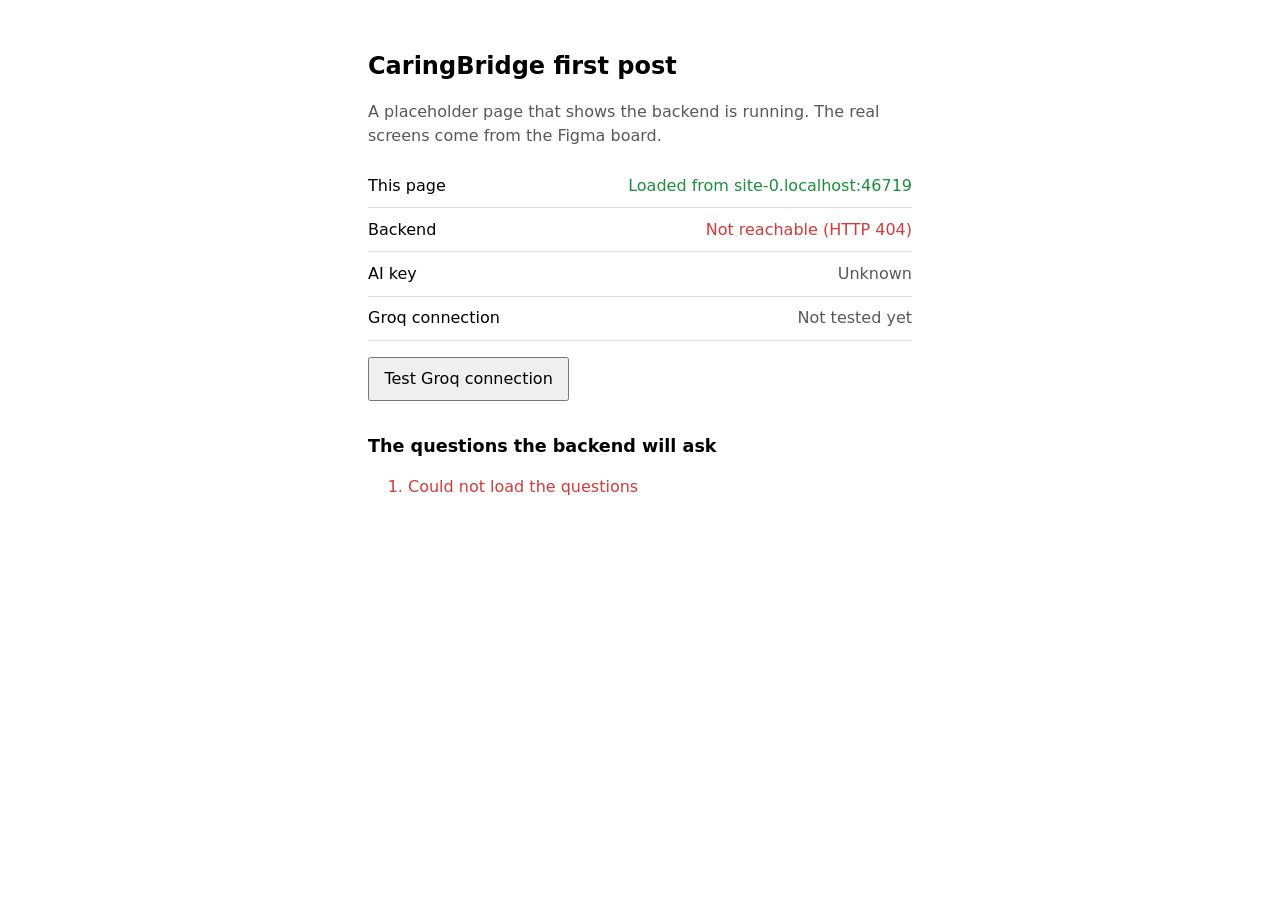
==== implementation/public/index.html @ 9baae954 "Added Firstpost Backend, placeholder page untill i can verify frontend works" ====
<!DOCTYPE html>
<html lang="en">
<head>
  <meta charset="utf-8">
  <meta name="viewport" content="width=device-width, initial-scale=1">
  <title>CaringBridge first post</title>
  <style>
    :root { color-scheme: light dark; }
    body { font-family: system-ui, sans-serif; max-width: 34rem; margin: 3rem auto; padding: 0 1rem; line-height: 1.5; }
    h1 { font-size: 1.5rem; margin-bottom: 0.25rem; }
    h2 { font-size: 1.1rem; margin-top: 2rem; }
    .row { display: flex; justify-content: space-between; gap: 1rem; padding: 0.6rem 0; border-bottom: 1px solid #8884; }
    .ok { color: #1a8f3c; }
    .bad { color: #d33a3a; }
    .muted { opacity: 0.65; }
    button { font: inherit; padding: 0.5rem 0.9rem; margin-top: 1rem; cursor: pointer; }
  </style>
</head>
<body>
  <h1>CaringBridge first post</h1>
  <p class="muted">A placeholder page that shows the backend is running. The real screens come from the Figma board.</p>

  <div class="row"><span>This page</span><span class="ok">Loaded from <span id="host"></span></span></div>
  <div class="row"><span>Backend</span><span id="backend" class="muted">Checking...</span></div>
  <div class="row"><span>AI key</span><span id="key" class="muted">Checking...</span></div>
  <div class="row"><span>Groq connection</span><span id="groq" class="muted">Not tested yet</span></div>
  <button id="test">Test Groq connection</button>

  <h2>The questions the backend will ask</h2>
  <ol id="questions"><li class="muted">Loading...</li></ol>

  <script>
    const $ = id => document.getElementById(id);

    function show(id, text, kind) {
      $(id).textContent = text;
      $(id).className = kind;
    }

    async function get(path) {
      const reply = await fetch("/api/v1" + path);
      if (!reply.ok) throw new Error("HTTP " + reply.status);
      return reply.json();
    }

    $("host").textContent = location.host;

    get("/health").then(health => {
      const where = [health.environment, health.commit].filter(Boolean).join(", ");
      show("backend", "Running" + (where ? " (" + where + ")" : ""), "ok");
      show("key", health.ai_key_set ? "Set" : "Missing, add AI_API_KEY", health.ai_key_set ? "ok" : "bad");
    }).catch(err => {
      show("backend", "Not reachable (" + err.message + ")", "bad");
      show("key", "Unknown", "muted");
    });

    get("/flow").then(flow => {
      $("questions").replaceChildren(...flow.questions.map(question => {
        const item = document.createElement("li");
        item.textContent = question.title;
        return item;
      }));
    }).catch(() => {
      $("questions").innerHTML = '<li class="bad">Could not load the questions</li>';
    });

    $("test").addEventListener("click", async () => {
      show("groq", "Testing...", "muted");
      try {
        const result = await get("/check");
        const text = result.ai.join(" ");
        show("groq", text, text.includes("is available") ? "ok" : "bad");
      } catch (err) {
        show("groq", "Failed (" + err.message + ")", "bad");
      }
    });
  </script>
</body>
</html>
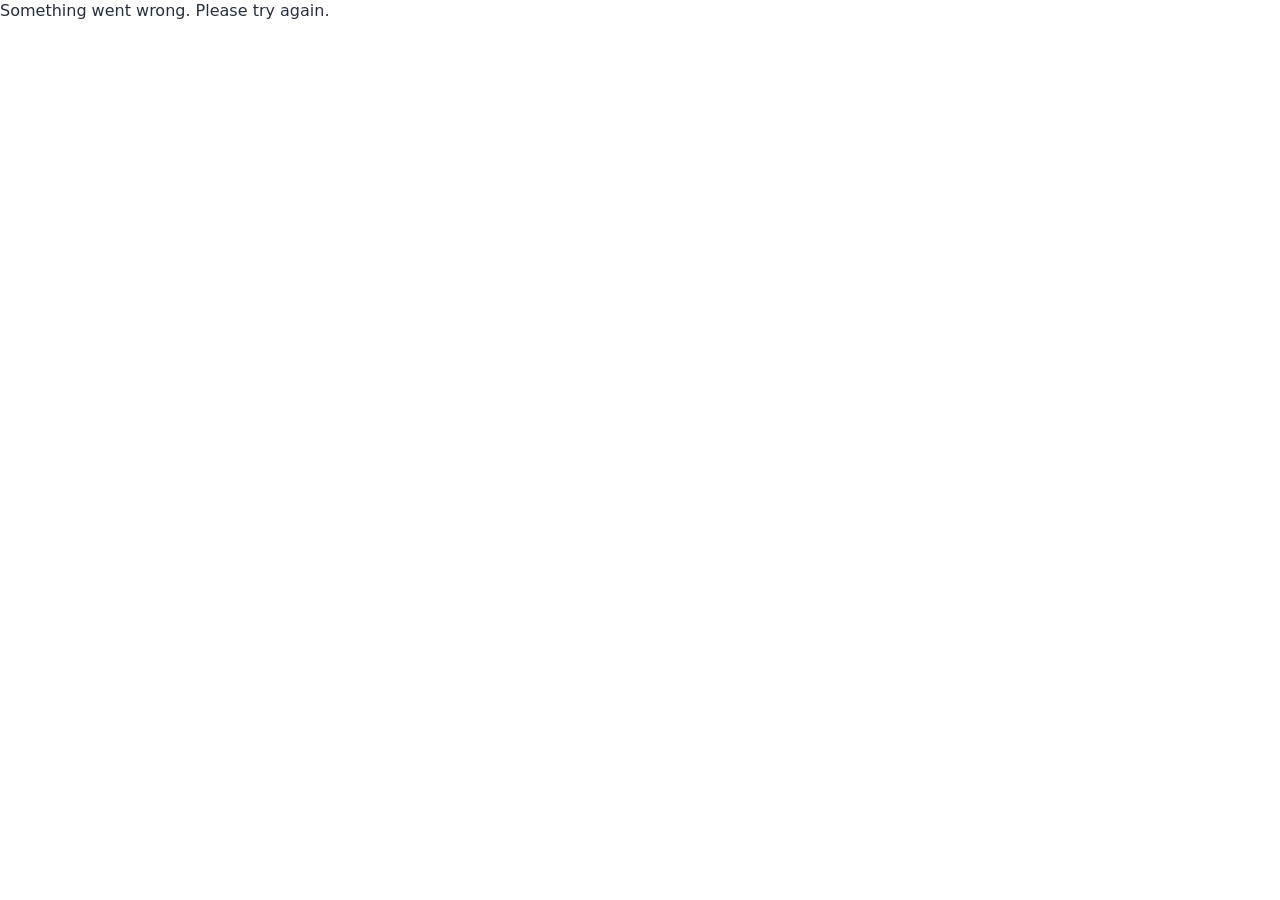
==== commit 1b817cbc: "Firstpass Finished" ====
--- a/implementation/public/index.html
+++ b/implementation/public/index.html
@@ -3,77 +3,11 @@
 <head>
   <meta charset="utf-8">
   <meta name="viewport" content="width=device-width, initial-scale=1">
-  <title>CaringBridge first post</title>
-  <style>
-    :root { color-scheme: light dark; }
-    body { font-family: system-ui, sans-serif; max-width: 34rem; margin: 3rem auto; padding: 0 1rem; line-height: 1.5; }
-    h1 { font-size: 1.5rem; margin-bottom: 0.25rem; }
-    h2 { font-size: 1.1rem; margin-top: 2rem; }
-    .row { display: flex; justify-content: space-between; gap: 1rem; padding: 0.6rem 0; border-bottom: 1px solid #8884; }
-    .ok { color: #1a8f3c; }
-    .bad { color: #d33a3a; }
-    .muted { opacity: 0.65; }
-    button { font: inherit; padding: 0.5rem 0.9rem; margin-top: 1rem; cursor: pointer; }
-  </style>
+  <title>Write your first post | CaringBridge</title>
+  <link rel="stylesheet" href="styles.css">
 </head>
 <body>
-  <h1>CaringBridge first post</h1>
-  <p class="muted">A placeholder page that shows the backend is running. The real screens come from the Figma board.</p>
-
-  <div class="row"><span>This page</span><span class="ok">Loaded from <span id="host"></span></span></div>
-  <div class="row"><span>Backend</span><span id="backend" class="muted">Checking...</span></div>
-  <div class="row"><span>AI key</span><span id="key" class="muted">Checking...</span></div>
-  <div class="row"><span>Groq connection</span><span id="groq" class="muted">Not tested yet</span></div>
-  <button id="test">Test Groq connection</button>
-
-  <h2>The questions the backend will ask</h2>
-  <ol id="questions"><li class="muted">Loading...</li></ol>
-
-  <script>
-    const $ = id => document.getElementById(id);
-
-    function show(id, text, kind) {
-      $(id).textContent = text;
-      $(id).className = kind;
-    }
-
-    async function get(path) {
-      const reply = await fetch("/api/v1" + path);
-      if (!reply.ok) throw new Error("HTTP " + reply.status);
-      return reply.json();
-    }
-
-    $("host").textContent = location.host;
-
-    get("/health").then(health => {
-      const where = [health.environment, health.commit].filter(Boolean).join(", ");
-      show("backend", "Running" + (where ? " (" + where + ")" : ""), "ok");
-      show("key", health.ai_key_set ? "Set" : "Missing, add AI_API_KEY", health.ai_key_set ? "ok" : "bad");
-    }).catch(err => {
-      show("backend", "Not reachable (" + err.message + ")", "bad");
-      show("key", "Unknown", "muted");
-    });
-
-    get("/flow").then(flow => {
-      $("questions").replaceChildren(...flow.questions.map(question => {
-        const item = document.createElement("li");
-        item.textContent = question.title;
-        return item;
-      }));
-    }).catch(() => {
-      $("questions").innerHTML = '<li class="bad">Could not load the questions</li>';
-    });
-
-    $("test").addEventListener("click", async () => {
-      show("groq", "Testing...", "muted");
-      try {
-        const result = await get("/check");
-        const text = result.ai.join(" ");
-        show("groq", text, text.includes("is available") ? "ok" : "bad");
-      } catch (err) {
-        show("groq", "Failed (" + err.message + ")", "bad");
-      }
-    });
-  </script>
+  <main id="app">Loading...</main>
+  <script src="app.js"></script>
 </body>
 </html>
--- a/implementation/public/styles.css
+++ b/implementation/public/styles.css
@@ -0,0 +1,110 @@
+/* Colors are sampled from the Figma screenshots. */
+:root {
+  --plum: #963862;
+  --plum-dark: #7d2c52;
+  --plum-tint: #f6edf1;
+  --info: #ebedf7;
+  --green: #2e7d52;
+  --green-tint: #e2f3e8;
+  --red: #c0283d;
+  --text: #26303d;
+  --muted: #5d6673;
+  --line: #afb6bd;
+}
+
+* { box-sizing: border-box; }
+body { margin: 0; font-family: system-ui, "Segoe UI", Roboto, Helvetica, Arial, sans-serif; color: var(--text); background: #fff; line-height: 1.4; }
+button, input, textarea { font: inherit; color: inherit; }
+h1 { color: var(--plum); font-size: 2rem; line-height: 1.15; letter-spacing: -0.02em; font-weight: 500; margin: 0 0 0.5rem; }
+h1:focus { outline: none; }
+:focus-visible { outline: 3px solid rgba(150, 56, 98, 0.35); outline-offset: 1px; }
+
+.eyebrow { font-size: 0.875rem; color: var(--muted); margin: 0 0 0.5rem; }
+.lead { margin: 0 0 1.25rem; color: var(--muted); }
+.fine { font-size: 0.8rem; color: var(--muted); }
+.mobile-logo { display: none; }
+
+/* The question screens: content on the left, the plum steps panel on the right. */
+.wizard { display: grid; grid-template-columns: minmax(0, 1fr) minmax(17rem, 42%); min-height: 100vh; }
+.wizard-main { display: flex; flex-direction: column; padding: 2rem 2.5rem 1.25rem; }
+.step-box { width: 100%; max-width: 30rem; margin: auto; }
+.wizard-side { background: var(--plum); color: #fff; display: flex; flex-direction: column; justify-content: center; gap: 2.5rem; padding: 2rem 3rem; }
+.side-logo { width: min(16rem, 80%); align-self: center; }
+
+.steps { list-style: none; margin: 0; padding: 0; }
+.steps li { position: relative; padding: 0 0 1.6rem 2.25rem; font-size: 0.8rem; }
+.steps li::before { content: ""; position: absolute; left: 0; top: 0.1rem; width: 1.15rem; height: 1.15rem; border: 2px solid rgba(255, 255, 255, 0.8); border-radius: 50%; display: grid; place-items: center; font-size: 0.7rem; }
+.steps li::after { content: ""; position: absolute; left: 0.55rem; top: 1.45rem; bottom: 0.2rem; width: 2px; background: rgba(255, 255, 255, 0.45); }
+.steps li:last-child::after { display: none; }
+.steps .done::before { content: "\2713"; }
+.steps .current::before { background: #fff; box-shadow: inset 0 0 0 3px var(--plum); }
+.steps small { display: block; opacity: 0.8; }
+.steps b { display: block; font-size: 0.95rem; }
+
+.progress { display: flex; gap: 0.75rem; width: 100%; max-width: 30rem; margin: 1.5rem auto 0; }
+.progress span { flex: 1; height: 4px; border-radius: 2px; background: #e3e5e8; }
+.progress .on { background: var(--plum); }
+
+.card { display: flex; gap: 0.75rem; padding: 0.9rem 1rem; border: 1px solid var(--line); border-radius: 8px; margin-bottom: 0.75rem; cursor: pointer; }
+.card.selected { border-color: var(--plum); box-shadow: 0 0 0 1px var(--plum); background: var(--plum-tint); }
+.card input { accent-color: var(--plum); margin-top: 0.3rem; }
+.card strong { display: block; }
+.card-text { display: block; font-size: 0.9rem; color: var(--muted); }
+.info { display: flex; gap: 0.75rem; background: var(--info); border-radius: 8px; padding: 0.9rem 1rem; margin: 1rem 0; font-size: 0.9rem; }
+.info::before { content: "i"; flex: none; width: 1.3rem; height: 1.3rem; border-radius: 50%; background: var(--plum); color: #fff; display: grid; place-items: center; font-size: 0.8rem; font-weight: 700; }
+.info b { display: block; }
+
+.text { width: 100%; border: 1px solid var(--line); border-radius: 6px; padding: 0.75rem; background: #fff; }
+textarea.text { min-height: 7.5rem; resize: vertical; }
+.pill { display: inline-flex; align-items: center; gap: 0.5rem; border: 0; border-radius: 999px; padding: 0.4rem 0.9rem; margin: 0.75rem 0 1rem; font-size: 0.875rem; cursor: pointer; background: var(--plum-tint); color: var(--red); }
+.pill::before { content: ""; width: 0.6rem; height: 0.6rem; border-radius: 50%; background: currentColor; }
+.pill.listening { background: var(--green-tint); color: var(--green); }
+.pill.listening::before { animation: pulse 1.2s infinite; }
+.pill:disabled { opacity: 0.6; cursor: default; }
+@keyframes pulse { 50% { opacity: 0.25; } }
+@media (prefers-reduced-motion: reduce) { .pill.listening::before { animation: none; } }
+
+.field-title { font-size: 1rem; font-weight: 500; margin: 1rem 0 0.25rem; }
+.chips { display: flex; flex-wrap: wrap; gap: 0.5rem; margin: 0.5rem 0 1.25rem; }
+.chip { display: inline-flex; align-items: center; gap: 0.4rem; border: 1px solid var(--line); background: #fff; border-radius: 6px; padding: 0.45rem 0.75rem; cursor: pointer; }
+.chip[aria-pressed="true"] { background: var(--green-tint); border-color: var(--green); }
+.chip[aria-pressed="true"]::before { content: "\2713"; width: 1.1rem; height: 1.1rem; display: grid; place-items: center; font-size: 0.7rem; border-radius: 50%; background: var(--green); color: #fff; }
+label.other { display: block; margin-top: 0.5rem; }
+label.other .text { margin-top: 0.35rem; }
+
+.primary { width: 100%; margin-top: 1rem; border: 0; border-radius: 4px; padding: 0.9rem; background: var(--plum); color: #fff; font-weight: 600; cursor: pointer; }
+.primary:hover { background: var(--plum-dark); }
+.primary:disabled { opacity: 0.55; cursor: default; }
+.links { display: flex; justify-content: space-between; margin-top: 0.75rem; font-size: 0.9rem; }
+.link { background: none; border: 0; padding: 0; color: var(--plum); text-decoration: underline; cursor: pointer; }
+.notice { margin: 0.75rem 0 0; padding: 0.7rem 0.9rem; border-left: 4px solid var(--plum); border-radius: 4px; background: var(--plum-tint); font-size: 0.95rem; }
+
+/* The draft screen: the post on the left, the Make It Feel Right cards on the right. */
+.draft { display: grid; grid-template-columns: minmax(0, 1fr) 20rem; gap: 2rem; max-width: 70rem; margin: 0 auto; padding: 2rem 1.5rem 3rem; }
+.banner { margin: 0 0 1.25rem; padding: 0.75rem 1rem; border-radius: 6px; background: var(--green-tint); }
+.draft label { display: block; margin: 1rem 0 0.35rem; font-weight: 500; }
+textarea.post { min-height: 22rem; }
+.panel { border: 1px solid #dcdfe3; border-radius: 8px; padding: 1rem; margin-bottom: 1rem; }
+.panel h2 { font-size: 1rem; margin: 0 0 0.25rem; color: var(--plum); }
+.panel .fine { margin: 0 0 0.75rem; }
+.slider { margin-bottom: 1rem; }
+.slider-head, .slider-ends { display: flex; justify-content: space-between; font-size: 0.85rem; }
+.slider-head { font-weight: 500; }
+.slider-word { color: var(--plum); font-weight: 400; }
+.slider input { width: 100%; accent-color: var(--plum); }
+.slider-ends { color: var(--muted); }
+.panel .primary { margin-top: 0.5rem; }
+.checks { list-style: none; margin: 0; padding: 0; }
+.checks li { padding: 0.15rem 0; }
+.checks .yes::before { content: "\2713  "; color: var(--green); }
+.checks .no { color: var(--muted); }
+.checks .no::before { content: "\25CB  "; }
+
+@media (max-width: 52rem) {
+  .wizard { grid-template-columns: 1fr; }
+  .wizard-side { display: none; }
+  .wizard-main { padding: 1.25rem 1rem; }
+  .mobile-logo { display: block; width: 11rem; margin-bottom: 1.5rem; }
+  .draft { grid-template-columns: 1fr; padding: 1.25rem 1rem 2rem; }
+  h1 { font-size: 1.6rem; }
+}
